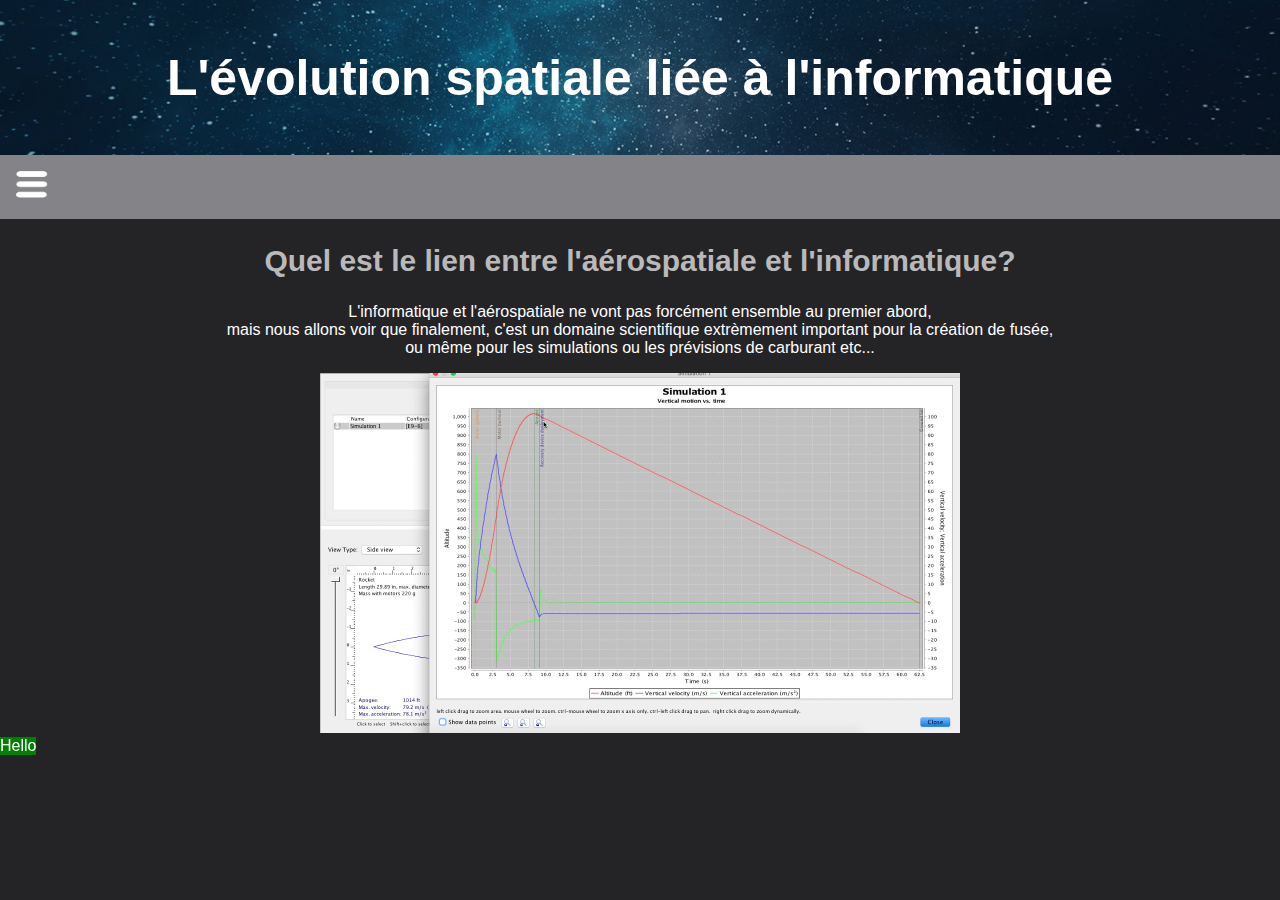
==== index.html @ 3c25ac07 "bottomà&" ====
<!DOCTYPE html>
<html lang="en" dir="ltr">
  <head>
    <meta charset="utf-8">
    <title>Accueil - L'évolution spatiale liée à l'informatique</title>
    <link rel="stylesheet" href="stylesheet.css">
    <link rel="shortcut icon" href="images/favicon.ico">
  </head>
  <body>
    <div class="H1">
      <h1>L'évolution spatiale liée à l'informatique</h1>
    </div>
    <div class="navbar">
      <span style="cursor:pointer" onclick="openNav()"> <img src="images/menuButton.png" alt="menuButton" width="40" height="35">
        <script src="script.js"></script></a>
    </div>
    <div id="SideMenu" class="sidenav">
      <a href="javascript:void(0)" class="closebtn" onclick="closeNav()">&times;</a>
      <a href="#">A propos</a>
      <a href="#">Contact</a>
      <a href="#">Salut</a>
      <a href="#">Contact</a>
    </div>
    <div class="H2">
      <h2>Quel est le lien entre l'aérospatiale et l'informatique? </h2>
    </div>
    <div class="p">
      <p>
        L'informatique et l'aérospatiale ne vont pas forcément ensemble au premier abord, <br> mais nous allons voir que finalement, c'est un domaine scientifique extrèmement important pour la création de fusée, <br> ou même pour les simulations ou les prévisions de carburant etc...
      </p>
    </div>
    <div class="galery">
      <a target="_blank" href="images/openrocketsim.jpg">
        <img src="images/openrocketsim.jpg" alt="graphique de simulation de lancement de fusée" width="640" width="360">
      </a>
    </div>

    <div class="Bbox">
      Hello
    </div>
  </body>
</html>
---- stylesheet.css ----
body{
  background-color: rgb(36, 36, 39);
  margin: 0;
  text-align: center;
  font-family: 'Trebuchet MS', sans-serif;
  color: white;
}
.H1{
  background-image: url("images/headerbackground.jpg");
  background-size:cover;
  background-position: 0%;

  color: white;
  font-size: 25px;
  padding: 15px;
}
.navbar{
  background-color: rgb(132, 132, 136);
  padding: 12px;
  color: white;
  text-decoration: none;
  font-size: 17px;
  text-align: left;
}
.H2{
  color: rgb(185, 185, 185);
  font-size: 20px;
}

.sidenav{
  height: 100%;
  width: 0;
  position: fixed;
  z-index: 1;
  top: 0;
  left: 0;
  background-color: #111;
  overflow-x: hidden;
  transition: 0.5s;
  padding-top: 60px;
  font-family: 'Trebuchet MS', sans-serif;
}
.sidenav a {
  padding: 8px 8px 8px 32px;
  text-decoration: none;
  font-size: 25px;
  color: #818181;
  display: block;
  transition: 0.3s;
}

.sidenav a:hover {
  color: #f1f1f1;
}

.sidenav .closebtn {
  position: absolute;
  top: 0;
  right: 25px;
  font-size: 36px;
  margin-left: 50px;
}

@media screen and (max-height: 450px) {
  .sidenav {padding-top: 15px;}
  .sidenav a {font-size: 18px;}
}

.Bbox{
  background-color: green;
  position: fixed;
  bottom: inherit;
}
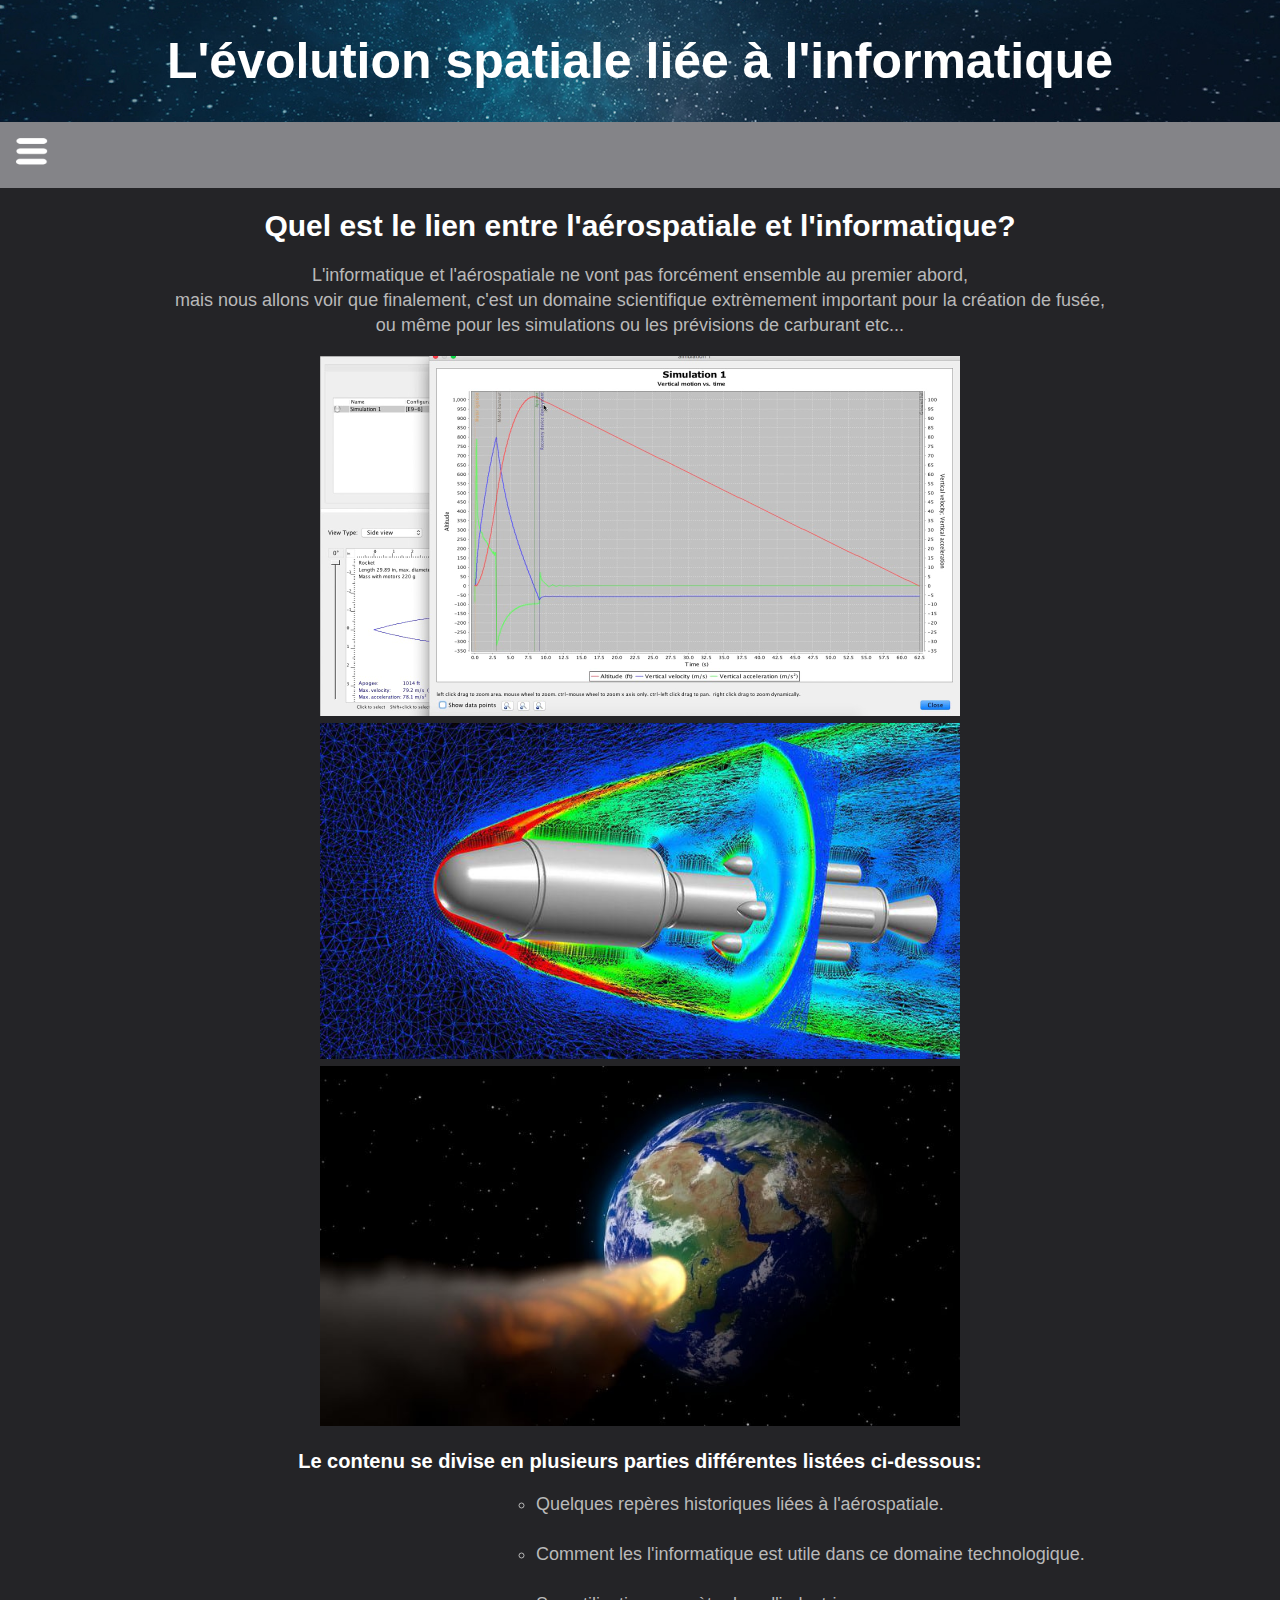
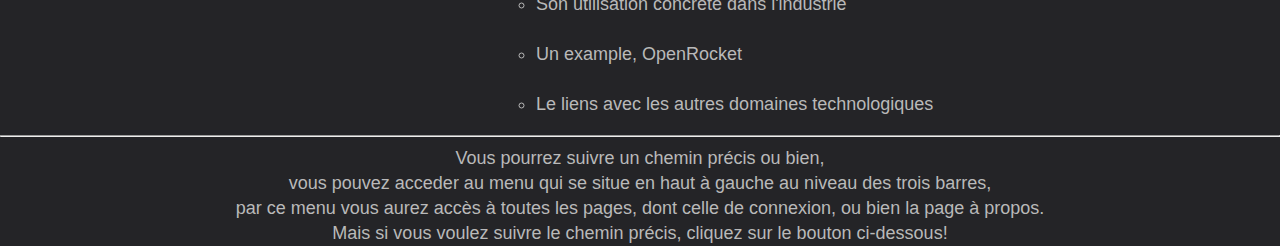
==== commit b03a4106: "Added Summary" ====
--- a/index.html
+++ b/index.html
@@ -16,10 +16,14 @@
     </div>
     <div id="SideMenu" class="sidenav">
       <a href="javascript:void(0)" class="closebtn" onclick="closeNav()">&times;</a>
+      <a href="#">Accueil</a>
+      <a href="#">Histoire</a>
+      <a href="#">Utilisation</a>
+      <a href="#">OpenRocket</a>
+      <a href="#">Le liens avec les autres technologies</a>
+      <a href="#">Sources</a>
       <a href="#">A propos</a>
-      <a href="#">Contact</a>
-      <a href="#">Salut</a>
-      <a href="#">Contact</a>
+      <a href="#">Se Connecter</a>
     </div>
     <div class="H2">
       <h2>Quel est le lien entre l'aérospatiale et l'informatique? </h2>
@@ -33,10 +37,31 @@
       <a target="_blank" href="images/openrocketsim.jpg">
         <img src="images/openrocketsim.jpg" alt="graphique de simulation de lancement de fusée" width="640" width="360">
       </a>
+
+      <a target="_blank" href="images/sim1.jpg">
+        <img src="images/sim1.jpg" alt="graphique de simulation de la température aux environs d'une fusée" width="640" width="360">
+      </a>
+
+      <a target="_blank" href="images/sim2.jpg">
+        <img src="images/sim2.jpg" alt="graphique de simulation de la collision d'un astéroïde avec la Terre" width="640" width="360">
+      </a>
     </div>
-
-    <div class="Bbox">
-      Hello
+    <div class="p">
+      <h2 class="H2">Le contenu se divise en plusieurs parties différentes listées ci-dessous:</h2>
+        <ol class="center">
+          <li>Quelques repères historiques liées à l'aérospatiale.</li>
+          <br>
+          <li>Comment les l'informatique est utile dans ce domaine technologique.</li>
+          <br>
+          <li>Son utilisation concrète dans l'industrie</li>
+          <br>
+          <li>Un example, OpenRocket</li>
+          <br>
+          <li>Le liens avec les autres domaines technologiques</li>
+        </ol>
+        <hr>
+        Vous pourrez suivre un chemin précis ou bien, <br> vous pouvez acceder au menu qui se situe en haut à gauche au niveau des trois barres, <br> par ce menu vous aurez accès à toutes les pages, dont celle de connexion, ou bien la page à propos.
+        <br> Mais si vous voulez suivre le chemin précis, cliquez sur le bouton ci-dessous!
     </div>
   </body>
 </html>
--- a/stylesheet.css
+++ b/stylesheet.css
@@ -3,7 +3,9 @@
   margin: 0;
   text-align: center;
   font-family: 'Trebuchet MS', sans-serif;
-  color: white;
+  color: rgb(185, 185, 185);
+  font-size: 18px;
+  line-height: 25px;
 }
 .H1{
   background-image: url("images/headerbackground.jpg");
@@ -23,7 +25,7 @@
   text-align: left;
 }
 .H2{
-  color: rgb(185, 185, 185);
+  color: White;
   font-size: 20px;
 }
 
@@ -66,8 +68,15 @@
   .sidenav a {font-size: 18px;}
 }
 
-.Bbox{
-  background-color: green;
-  position: fixed;
-  bottom: inherit;
+.center
+{
+ text-align: center;
+ list-style-position: inside;
+ 
 }
+ol.center li
+{
+ text-align: left;
+ margin-left: 40%;
+ list-style: circle;
+}
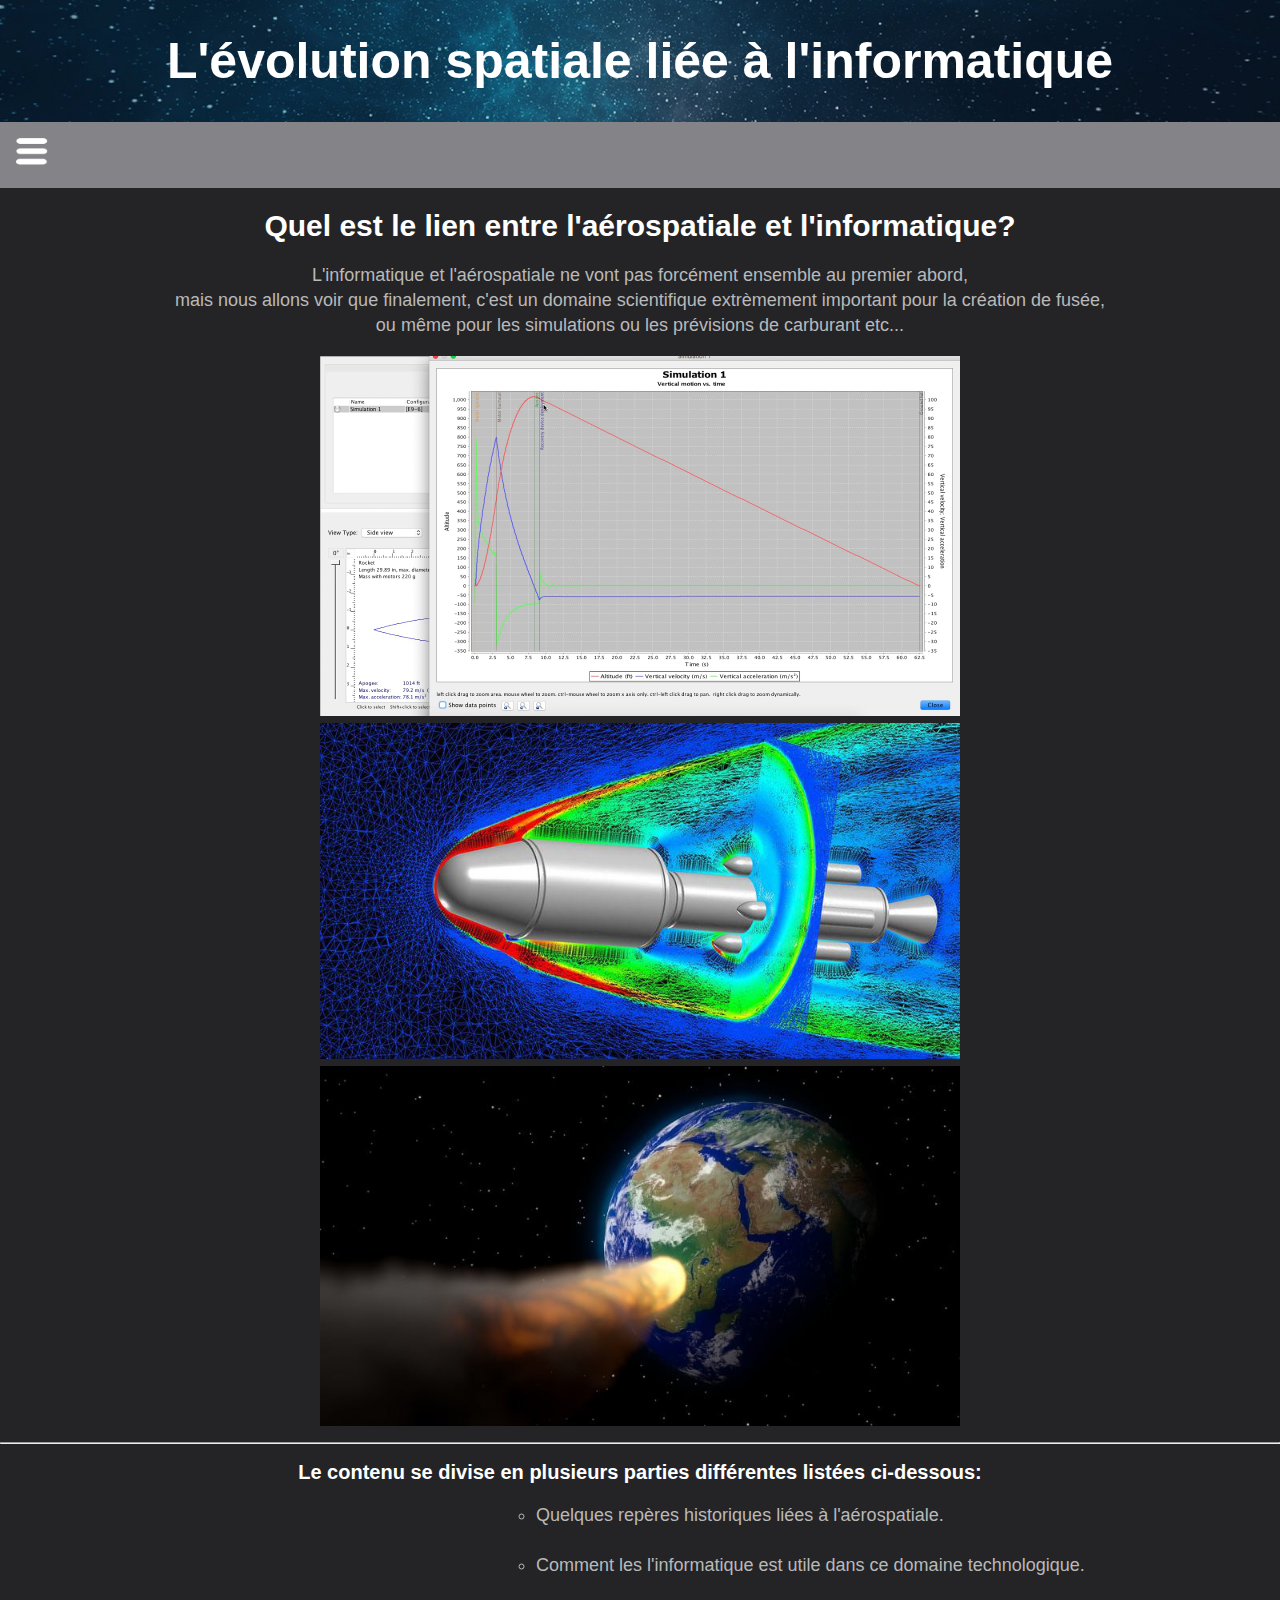
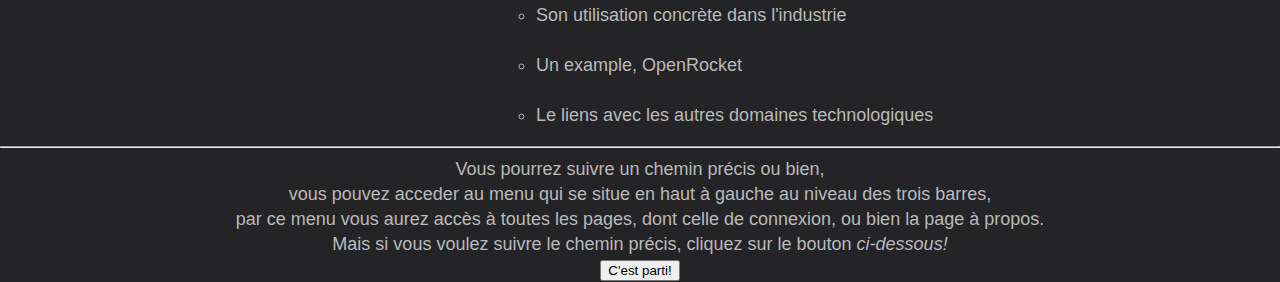
==== commit 691870e7: "added History.html" ====
--- a/index.html
+++ b/index.html
@@ -4,7 +4,7 @@
     <meta charset="utf-8">
     <title>Accueil - L'évolution spatiale liée à l'informatique</title>
     <link rel="stylesheet" href="stylesheet.css">
-    <link rel="shortcut icon" href="images/favicon.ico">
+    <link rel="shortcut icon" href="images/logo.png">
   </head>
   <body>
     <div class="H1">
@@ -17,7 +17,7 @@
     <div id="SideMenu" class="sidenav">
       <a href="javascript:void(0)" class="closebtn" onclick="closeNav()">&times;</a>
       <a href="#">Accueil</a>
-      <a href="#">Histoire</a>
+      <a href="histoire.html">Histoire</a>
       <a href="#">Utilisation</a>
       <a href="#">OpenRocket</a>
       <a href="#">Le liens avec les autres technologies</a>
@@ -46,6 +46,7 @@
         <img src="images/sim2.jpg" alt="graphique de simulation de la collision d'un astéroïde avec la Terre" width="640" width="360">
       </a>
     </div>
+    <hr>
     <div class="p">
       <h2 class="H2">Le contenu se divise en plusieurs parties différentes listées ci-dessous:</h2>
         <ol class="center">
@@ -60,8 +61,9 @@
           <li>Le liens avec les autres domaines technologiques</li>
         </ol>
         <hr>
-        Vous pourrez suivre un chemin précis ou bien, <br> vous pouvez acceder au menu qui se situe en haut à gauche au niveau des trois barres, <br> par ce menu vous aurez accès à toutes les pages, dont celle de connexion, ou bien la page à propos.
-        <br> Mais si vous voulez suivre le chemin précis, cliquez sur le bouton ci-dessous!
+        Vous pourrez suivre un chemin précis  ou bien, <br> vous pouvez acceder au menu qui se situe en haut à gauche au niveau des trois barres, <br> par ce menu vous aurez accès à toutes les pages, dont celle de connexion, ou bien la page à propos.
+        <br> Mais si vous voulez suivre le chemin précis, cliquez sur le bouton <i>ci-dessous!</i> 
     </div>
+    <a href="histoire.html"> <button>C'est parti!</button></a>
   </body>
-</html>
+</html>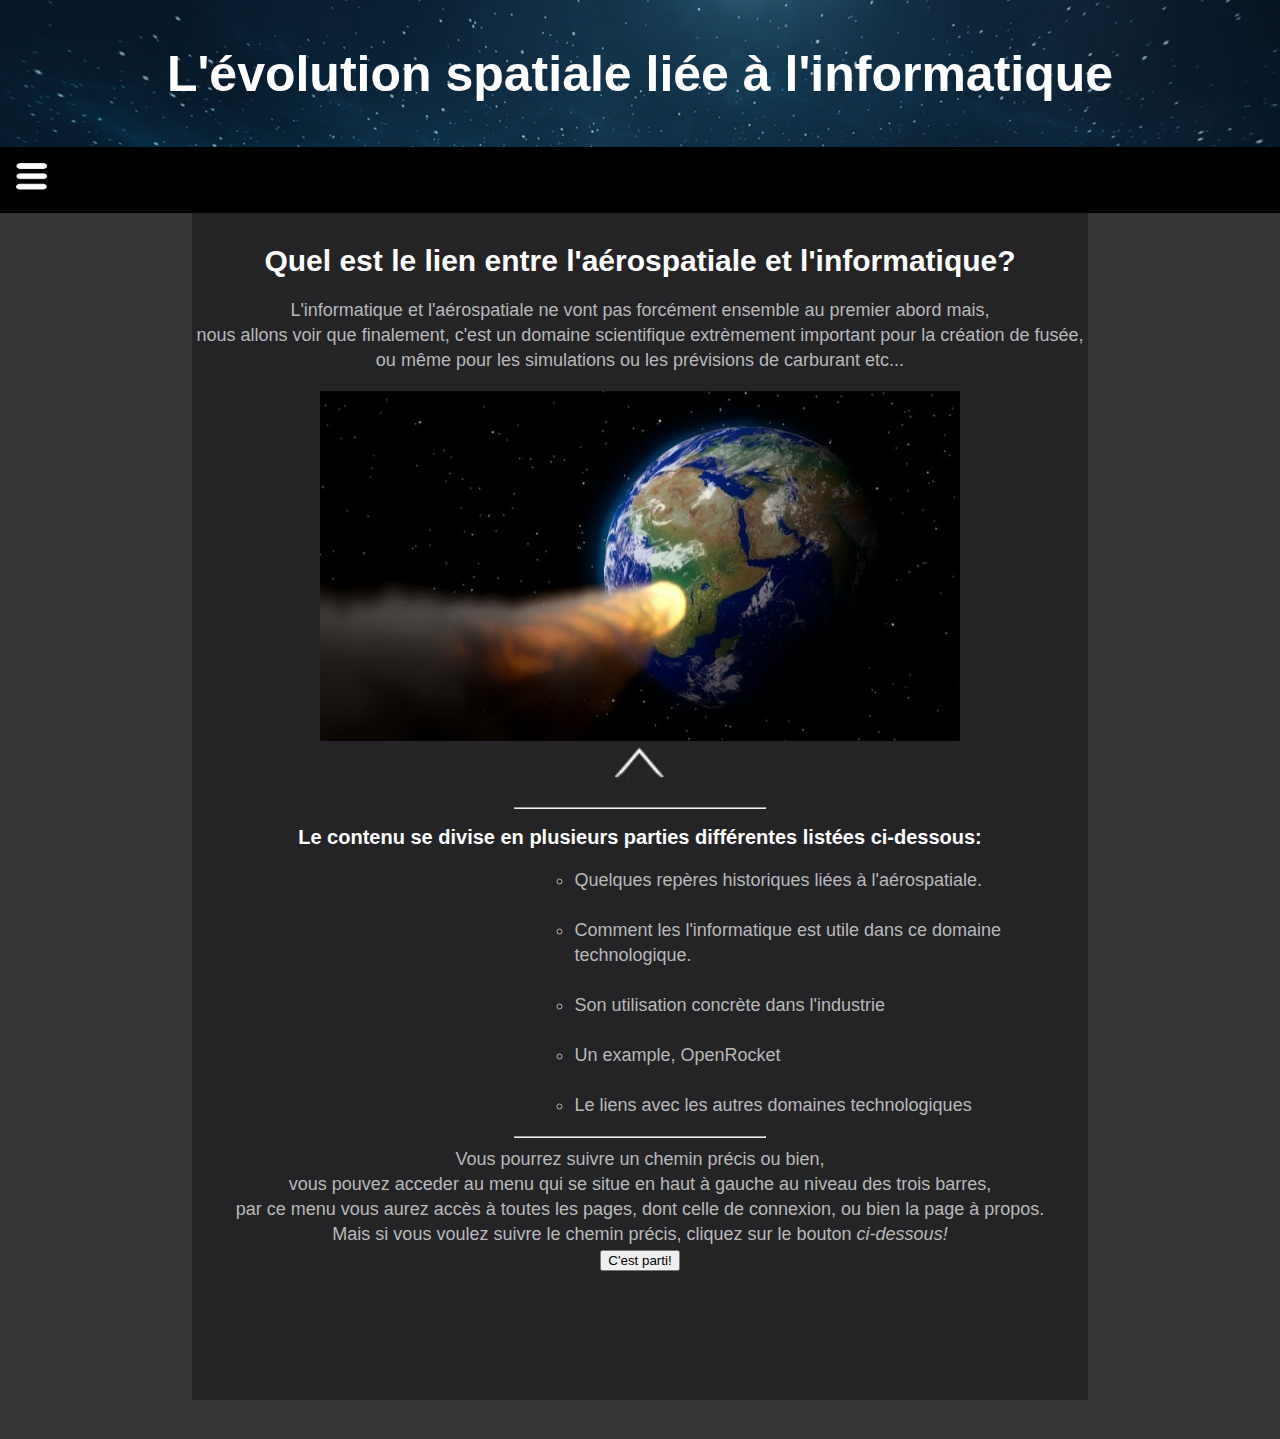
==== commit 62cc05ec: "Fixed Gallery (still need fixes)" ====
--- a/index.html
+++ b/index.html
@@ -16,54 +16,73 @@
     </div>
     <div id="SideMenu" class="sidenav">
       <a href="javascript:void(0)" class="closebtn" onclick="closeNav()">&times;</a>
-      <a href="#">Accueil</a>
+      <a href="" class="active">Accueil</a>
       <a href="histoire.html">Histoire</a>
-      <a href="#">Utilisation</a>
+      <a href="utilisation.html">Utilisation</a>
       <a href="#">OpenRocket</a>
       <a href="#">Le liens avec les autres technologies</a>
       <a href="#">Sources</a>
       <a href="#">A propos</a>
       <a href="#">Se Connecter</a>
     </div>
-    <div class="H2">
-      <h2>Quel est le lien entre l'aérospatiale et l'informatique? </h2>
-    </div>
-    <div class="p">
-      <p>
-        L'informatique et l'aérospatiale ne vont pas forcément ensemble au premier abord, <br> mais nous allons voir que finalement, c'est un domaine scientifique extrèmement important pour la création de fusée, <br> ou même pour les simulations ou les prévisions de carburant etc...
-      </p>
-    </div>
-    <div class="galery">
-      <a target="_blank" href="images/openrocketsim.jpg">
-        <img src="images/openrocketsim.jpg" alt="graphique de simulation de lancement de fusée" width="640" width="360">
-      </a>
-
-      <a target="_blank" href="images/sim1.jpg">
-        <img src="images/sim1.jpg" alt="graphique de simulation de la température aux environs d'une fusée" width="640" width="360">
-      </a>
-
-      <a target="_blank" href="images/sim2.jpg">
-        <img src="images/sim2.jpg" alt="graphique de simulation de la collision d'un astéroïde avec la Terre" width="640" width="360">
+    <div class="container">
+      <div class="H2">
+        <h2>Quel est le lien entre l'aérospatiale et l'informatique? </h2>
+      </div>
+      <div class="p">
+        <p>
+          L'informatique et l'aérospatiale ne vont pas forcément ensemble au premier abord mais, <br> nous allons voir que finalement, c'est un domaine scientifique extrèmement important pour la création de fusée, <br> ou même pour les simulations ou les prévisions de carburant etc...
+        </p>
+      </div>
+      <div id="galery">
+        <a target="_blank" href="images/sim2.jpg" >
+          <img class="image" src="images/sim2.jpg" alt="graphique de simulation de la collision d'un astéroïde avec la Terre" width="640" >
+          <div class="middle" id="1">
+            <div class="textegal">simulation d'un astéroide menaçant de s'écraser sur la terre.</div>
+          </div>
+        </a>
+        <br>
+        <a target="_blank" href="images/openrocketsim.jpg">
+          <img class="image" src="images/openrocketsim.jpg" alt="graphique de simulation de lancement de fusée." width="640">
+          <div class="middle" id="3">
+            <div class="textegal">simulation avec le logiciel OpenRocket.</div>
+          </div>
+        </a>
+        <br>
+  
+        <a target="_blank" href="images/sim1.jpg">
+          <img class="image" src="images/sim1.jpg" alt="graphique de simulation de la température aux environs d'une fusée" width="640">
+          <div class="middle" id="2"> 
+            <div class="textegal">simulation des températures autours d'une fusée.</div>
+          </div>
+        </a>
+      </div>
+  
+      <div>
+        <input type="image" src="images/arrow.png" alt="" id="opengal" onclick="change()" value="open" width="50px" height="50px" title="Montre la suite de la gallerie.">
+      </div>
+      
+      <hr>
+      <div class="p">
+        <h2 class="H2">Le contenu se divise en plusieurs parties différentes listées ci-dessous:</h2>
+          <ol class="center">
+            <li>Quelques repères historiques liées à l'aérospatiale.</li>
+            <br>
+            <li>Comment les l'informatique est utile dans ce domaine technologique.</li>
+            <br>
+            <li>Son utilisation concrète dans l'industrie</li>
+            <br>
+            <li>Un example, OpenRocket</li>
+            <br>
+            <li>Le liens avec les autres domaines technologiques</li>
+          </ol>
+          <hr>
+          Vous pourrez suivre un chemin précis  ou bien, <br> vous pouvez acceder au menu qui se situe en haut à gauche au niveau des trois barres, <br> par ce menu vous aurez accès à toutes les pages, dont celle de connexion, ou bien la page à propos.
+          <br> Mais si vous voulez suivre le chemin précis, cliquez sur le bouton <i>ci-dessous!</i> 
+      </div>
+      <a href="histoire.html"> 
+        <button class="bigb">C'est parti!</button>
       </a>
     </div>
-    <hr>
-    <div class="p">
-      <h2 class="H2">Le contenu se divise en plusieurs parties différentes listées ci-dessous:</h2>
-        <ol class="center">
-          <li>Quelques repères historiques liées à l'aérospatiale.</li>
-          <br>
-          <li>Comment les l'informatique est utile dans ce domaine technologique.</li>
-          <br>
-          <li>Son utilisation concrète dans l'industrie</li>
-          <br>
-          <li>Un example, OpenRocket</li>
-          <br>
-          <li>Le liens avec les autres domaines technologiques</li>
-        </ol>
-        <hr>
-        Vous pourrez suivre un chemin précis  ou bien, <br> vous pouvez acceder au menu qui se situe en haut à gauche au niveau des trois barres, <br> par ce menu vous aurez accès à toutes les pages, dont celle de connexion, ou bien la page à propos.
-        <br> Mais si vous voulez suivre le chemin précis, cliquez sur le bouton <i>ci-dessous!</i> 
-    </div>
-    <a href="histoire.html"> <button>C'est parti!</button></a>
   </body>
 </html>--- a/stylesheet.css
+++ b/stylesheet.css
@@ -1,5 +1,5 @@
 body{
-  background-color: rgb(36, 36, 39);
+  background-color: rgb(54, 54, 54);
   margin: 0;
   text-align: center;
   font-family: 'Trebuchet MS', sans-serif;
@@ -7,17 +7,25 @@
   font-size: 18px;
   line-height: 25px;
 }
+.container{
+  background-color: rgb(36,36,39);
+  margin-right: 15%;
+  margin-left: 15%;
+  margin-bottom: 0%;
+  padding-top: 10px;
+  padding-bottom: 10%;
+}
 .H1{
   background-image: url("images/headerbackground.jpg");
   background-size:cover;
-  background-position: 0%;
-
+  background-position: static;
+  line-height: 50px;
   color: white;
   font-size: 25px;
   padding: 15px;
 }
 .navbar{
-  background-color: rgb(132, 132, 136);
+  background-color: rgb(0, 0, 0);
   padding: 12px;
   color: white;
   text-decoration: none;
@@ -27,6 +35,7 @@
 .H2{
   color: White;
   font-size: 20px;
+  
 }
 
 .sidenav{
@@ -63,6 +72,10 @@
   margin-left: 50px;
 }
 
+.sidenav a.active{
+  background-color: #444444;
+}
+
 @media screen and (max-height: 450px) {
   .sidenav {padding-top: 15px;}
   .sidenav a {font-size: 18px;}
@@ -80,3 +93,57 @@
  margin-left: 40%;
  list-style: circle;
 }
+
+a:hover .image{
+  color: white;
+  opacity: 0.3;
+  overflow: hidden;
+}
+
+.middle{
+  transition: .5s ease;
+  opacity: 0;
+  position: absolute;
+  left: 50%;
+  overflow: hidden;
+  transform: translate(-50%, -150%);
+  -ms-transform: translate(-50%, -50%)
+}
+.image {
+  opacity: 1;
+  transition: .5s ease;
+  backface-visibility: hidden;
+  overflow: hidden;
+}
+
+.textegal {
+  background-color: #444444;
+  color: white;
+  font-size: 16px;
+  padding: 16px 32px;
+  overflow: hidden;
+}
+
+a:hover .middle{
+  opacity: 1;
+  overflow: hidden;
+}
+
+#galery{
+  height: 350px;
+  overflow: hidden;
+}
+
+hr{
+  width:250px;
+}
+#opengal {
+  initial-value: "open";
+  image-orientation: 0deg;
+}
+
+#opengal:hover {
+  background-color: rgb(128, 128, 128);
+  padding-left: 20px;
+  padding-right: 20px;
+}
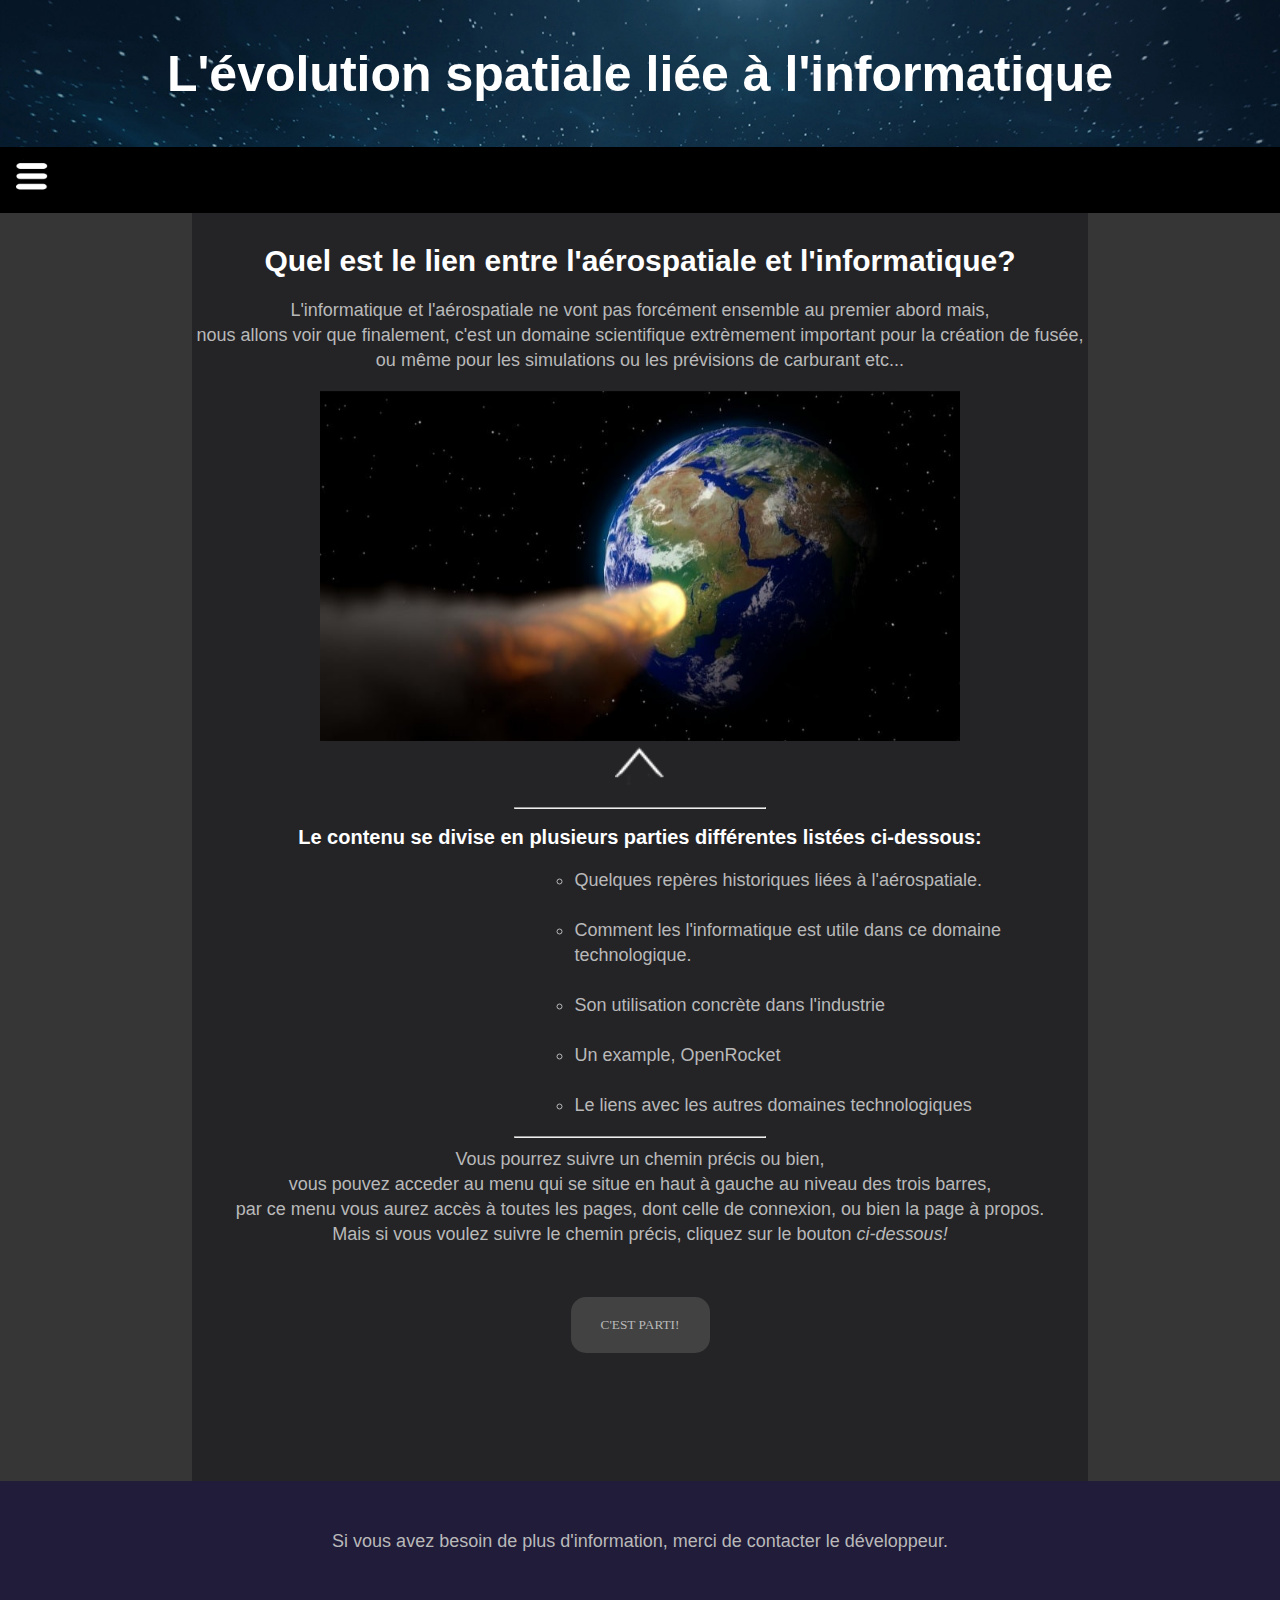
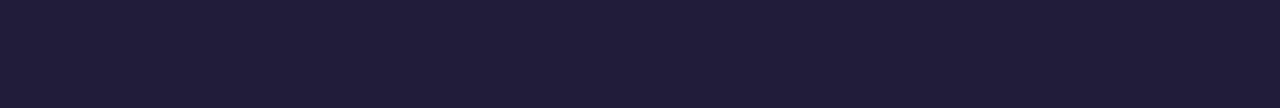
==== commit 3244ae23: "Added Footer" ====
--- a/index.html
+++ b/index.html
@@ -84,5 +84,39 @@
         <button class="bigb">C'est parti!</button>
       </a>
     </div>
+    <div class="footer">
+      <div>
+        <p>
+          Si vous avez besoin de plus d'information, merci de contacter le développeur.
+        </p>
+      </div>
+      <ul>
+        <li>
+          <a href="https://www.youtube.com/channel/UCTOgK5DDCOaGxCZIDVzUjOQ">
+
+          </a>
+        </li>
+        <li>
+          <a href="https://twitter.com/ii_wannou">
+
+          </a>
+        </li>
+        <li>
+          <a href="https://github.com/WannouII">
+
+          </a>
+        </li>
+        <li>
+          <a href="https://codepen.io/steve_75013">
+
+          </a>
+        </li>
+        <li>
+          <a href="mailto:mathysprudhommealbert@gmail.com">
+
+          </a>
+        </li>
+      </ul>
+    </div>
   </body>
 </html>--- a/stylesheet.css
+++ b/stylesheet.css
@@ -6,6 +6,7 @@
   color: rgb(185, 185, 185);
   font-size: 18px;
   line-height: 25px;
+  
 }
 .container{
   background-color: rgb(36,36,39);
@@ -14,6 +15,7 @@
   margin-bottom: 0%;
   padding-top: 10px;
   padding-bottom: 10%;
+  
 }
 .H1{
   background-image: url("images/headerbackground.jpg");
@@ -147,3 +149,61 @@
   padding-left: 20px;
   padding-right: 20px;
 }
+
+.timeline{
+  display: flex;
+  flex-direction: column;
+  width: 50vw;
+  margin: 5% auto;
+}
+
+.description {
+  width: 0;
+  height: 0;
+  overflow:hidden;
+}
+
+.bigb{
+  background-color: rgb(66, 66, 66);
+  padding: 20px;
+  padding-left: 30px;
+  padding-right: 30px;
+  border-radius: 15px;
+  margin-top: 50px;
+  color: rgb(185, 185, 185);
+  font-family: 'Trebuchet MS';
+  text-transform: uppercase;
+  cursor:pointer;
+  border: none;
+}
+.bigb:hover{
+  box-shadow:
+    0 0 15px 7px #fff,
+    0 0 25px 15px #f0f, 
+    0 0 35px 22px #0ff; 
+  background-color: rgb(128, 128, 128);
+  color: #fff;
+}
+
+.footer{
+  grid-area: l-f;
+  display: grid;
+  justify-items: center;
+  row-gap: 40px;
+  padding: 30px 0 60px;
+  background-color: rgb(33, 28, 58);
+}
+
+ul{
+  margin-block-start: 1em;
+  margin-block-end: 1em;
+  margin-inline-start: 0px;
+  margin-inline-end: 0px;
+  padding-inline-start: 40px;
+}
+
+li {
+  display: list-item;
+  cursor: pointer;
+  list-style: none;
+}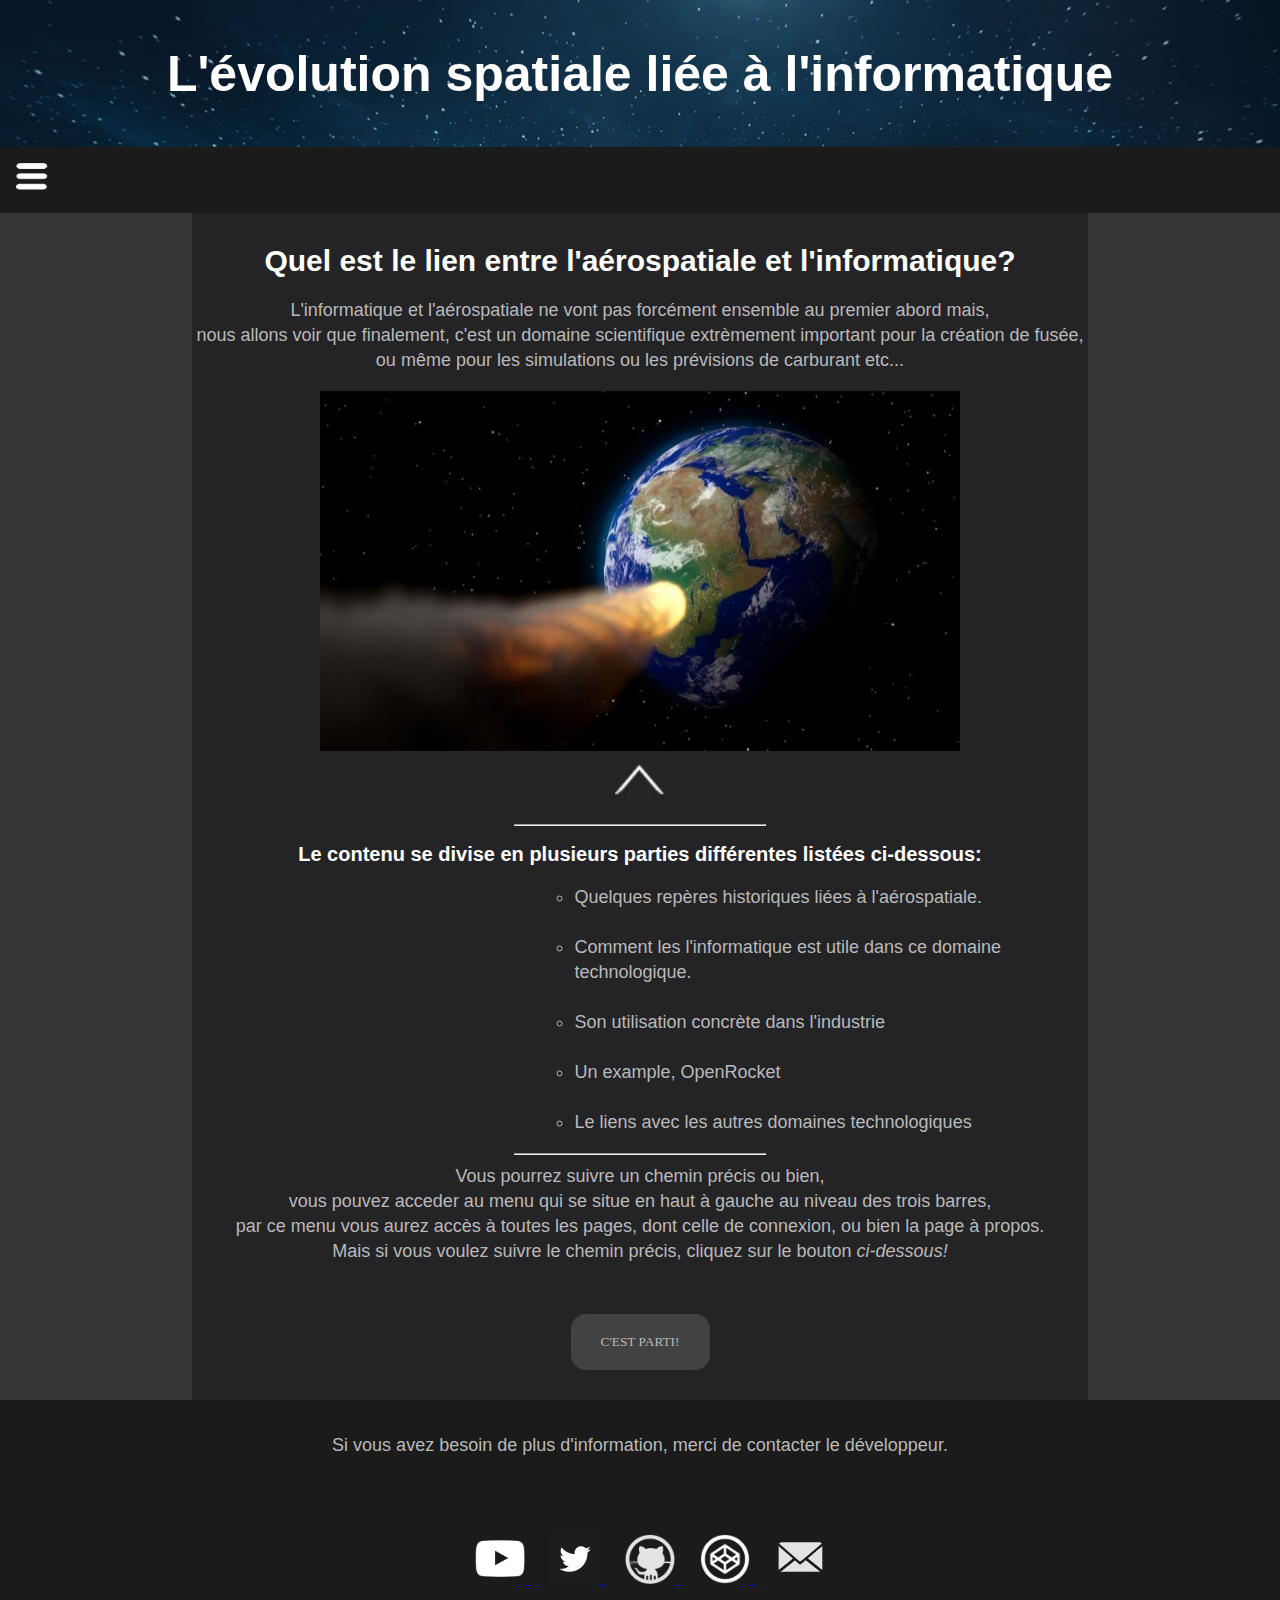
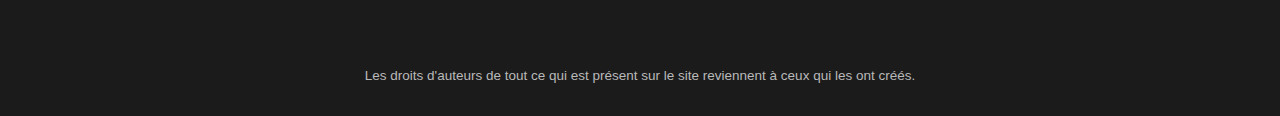
==== commit 14f98203: "added footer" ====
--- a/index.html
+++ b/index.html
@@ -34,13 +34,13 @@
           L'informatique et l'aérospatiale ne vont pas forcément ensemble au premier abord mais, <br> nous allons voir que finalement, c'est un domaine scientifique extrèmement important pour la création de fusée, <br> ou même pour les simulations ou les prévisions de carburant etc...
         </p>
       </div>
-      <div id="galery">
-        <a target="_blank" href="images/sim2.jpg" >
-          <img class="image" src="images/sim2.jpg" alt="graphique de simulation de la collision d'un astéroïde avec la Terre" width="640" >
-          <div class="middle" id="1">
-            <div class="textegal">simulation d'un astéroide menaçant de s'écraser sur la terre.</div>
-          </div>
-        </a>
+      <a target="_blank" href="images/sim2.jpg" >
+        <img class="image" src="images/sim2.jpg" alt="graphique de simulation de la collision d'un astéroïde avec la Terre" width="640" >
+        <div class="middle" id="1">
+          <div class="textegal">simulation d'un astéroide menaçant de s'écraser sur la terre.</div>
+        </div>
+      </a>
+      <div id="galery" >
         <br>
         <a target="_blank" href="images/openrocketsim.jpg">
           <img class="image" src="images/openrocketsim.jpg" alt="graphique de simulation de lancement de fusée." width="640">
@@ -90,33 +90,34 @@
           Si vous avez besoin de plus d'information, merci de contacter le développeur.
         </p>
       </div>
-      <ul>
+      <ul id="logo">
         <li>
           <a href="https://www.youtube.com/channel/UCTOgK5DDCOaGxCZIDVzUjOQ">
-
+            <img src="images/ytblogo.png" alt="youtube logo" class="logo">
           </a>
         </li>
         <li>
           <a href="https://twitter.com/ii_wannou">
-
+            <img src="images/twitterlogo.jpg" alt="" class="logo">
           </a>
         </li>
         <li>
           <a href="https://github.com/WannouII">
-
+            <img src="images/gitlogo.png" alt="" class="logo">
           </a>
         </li>
         <li>
           <a href="https://codepen.io/steve_75013">
-
+            <img src="images/copdenlogo.png" alt="" class="logo">
           </a>
         </li>
         <li>
           <a href="mailto:mathysprudhommealbert@gmail.com">
-
+            <img src="images/maillogo.png" alt="" class="logo">
           </a>
         </li>
       </ul>
+      <p id="smp">Les droits d'auteurs de tout ce qui est présent sur le site reviennent à ceux qui les ont créés.</p>
     </div>
   </body>
 </html>--- a/stylesheet.css
+++ b/stylesheet.css
@@ -2,6 +2,7 @@
   background-color: rgb(54, 54, 54);
   margin: 0;
   text-align: center;
+  justify-content: center;
   font-family: 'Trebuchet MS', sans-serif;
   color: rgb(185, 185, 185);
   font-size: 18px;
@@ -14,8 +15,7 @@
   margin-left: 15%;
   margin-bottom: 0%;
   padding-top: 10px;
-  padding-bottom: 10%;
-  
+  padding-bottom: 30px;
 }
 .H1{
   background-image: url("images/headerbackground.jpg");
@@ -27,7 +27,7 @@
   padding: 15px;
 }
 .navbar{
-  background-color: rgb(0, 0, 0);
+  background-color: rgb(27, 27, 27);
   padding: 12px;
   color: white;
   text-decoration: none;
@@ -83,14 +83,12 @@
   .sidenav a {font-size: 18px;}
 }
 
-.center
-{
+.center{
  text-align: center;
  list-style-position: inside;
  
 }
-ol.center li
-{
+ol.center li{
  text-align: left;
  margin-left: 40%;
  list-style: circle;
@@ -132,8 +130,7 @@
 }
 
 #galery{
-  height: 350px;
-  overflow: hidden;
+  display: none;
 }
 
 hr{
@@ -148,19 +145,6 @@
   background-color: rgb(128, 128, 128);
   padding-left: 20px;
   padding-right: 20px;
-}
-
-.timeline{
-  display: flex;
-  flex-direction: column;
-  width: 50vw;
-  margin: 5% auto;
-}
-
-.description {
-  width: 0;
-  height: 0;
-  overflow:hidden;
 }
 
 .bigb{
@@ -178,9 +162,7 @@
 }
 .bigb:hover{
   box-shadow:
-    0 0 15px 7px #fff,
-    0 0 25px 15px #f0f, 
-    0 0 35px 22px #0ff; 
+    0 0 15px 7px #fff;
   background-color: rgb(128, 128, 128);
   color: #fff;
 }
@@ -190,8 +172,13 @@
   display: grid;
   justify-items: center;
   row-gap: 40px;
-  padding: 30px 0 60px;
-  background-color: rgb(33, 28, 58);
+  padding: 15px 0 15px;
+  background-color: rgb(27, 27, 27);
+  bottom: 0;
+  padding-left: 25%;
+  padding-right: 25%;
+  margin-bottom: 0;
+  
 }
 
 ul{
@@ -202,8 +189,57 @@
   padding-inline-start: 40px;
 }
 
-li {
-  display: list-item;
+ul li{
+  display: inline;
   cursor: pointer;
   list-style: none;
+  padding-right: 20px;
+}
+
+.logo{
+  width: 50px;
+  height: 50px;
+}
+#smp{
+  font-size: 75%;
+}
+
+.timeline{
+  display: flex;
+  flex-direction: column;
+  width: 50vw;
+  margin: 5% auto;
+}
+
+.description {
+  
+  display: none;
+}
+
+.visible:hover + .description{
+  display: block;
+}
+
+.stamp{
+  border: solid;
+  border-radius: 15px;
+  background-color: rgb(49, 49, 49);
+}
+
+.visible:hover{
+  border: solid;
+  border-radius: 10px;
+}
+
+.visible{
+  position: static;
+  
+}
+
+.vl{
+  border-left:dashed;
+  height: 100px;
+  left: 50%;
+  margin-left: 50%;
+  top: 0;
 }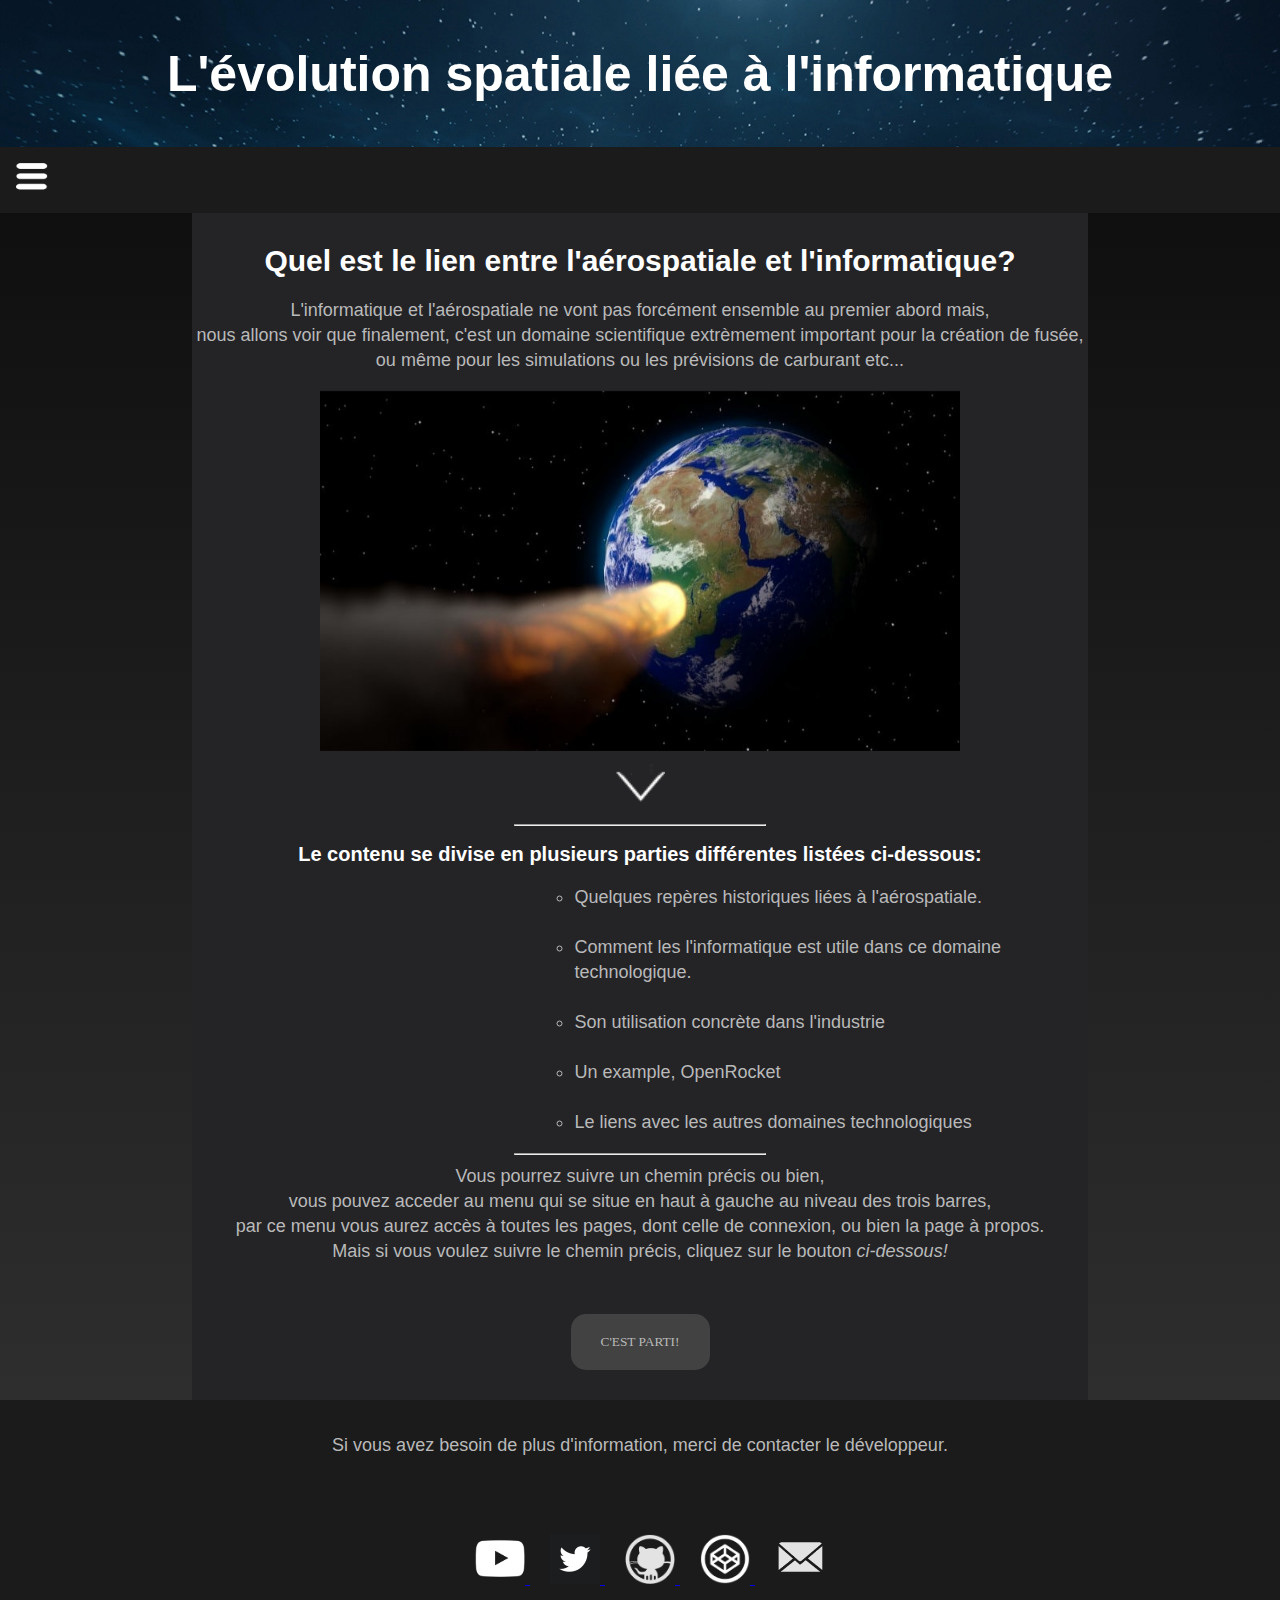
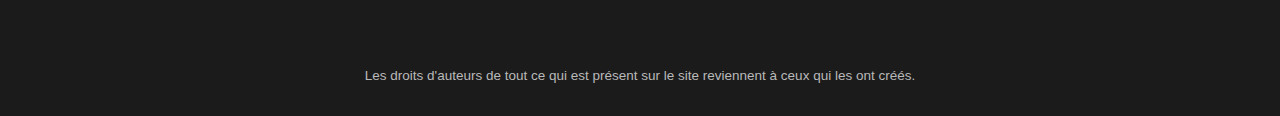
==== commit 261d3033: "update" ====
--- a/index.html
+++ b/index.html
@@ -1,5 +1,5 @@
 <!DOCTYPE html>
-<html lang="en" dir="ltr">
+<html lang="fr" dir="ltr">
   <head>
     <meta charset="utf-8">
     <title>Accueil - L'évolution spatiale liée à l'informatique</title>
@@ -19,11 +19,10 @@
       <a href="" class="active">Accueil</a>
       <a href="histoire.html">Histoire</a>
       <a href="utilisation.html">Utilisation</a>
-      <a href="#">OpenRocket</a>
-      <a href="#">Le liens avec les autres technologies</a>
-      <a href="#">Sources</a>
-      <a href="#">A propos</a>
-      <a href="#">Se Connecter</a>
+      <a href="openRocket.html">OpenRocket</a>
+      <a href="sources.html">Sources</a>
+      <a href="credits.html">A propos</a>
+      <a href="login.html">Se Connecter</a>
     </div>
     <div class="container">
       <div class="H2">
@@ -91,29 +90,29 @@
         </p>
       </div>
       <ul id="logo">
-        <li>
+        <li class="logou">
           <a href="https://www.youtube.com/channel/UCTOgK5DDCOaGxCZIDVzUjOQ">
             <img src="images/ytblogo.png" alt="youtube logo" class="logo">
           </a>
         </li>
-        <li>
+        <li class="logou" >
           <a href="https://twitter.com/ii_wannou">
-            <img src="images/twitterlogo.jpg" alt="" class="logo">
+            <img src="images/twitterlogo.jpg" alt="twitter logo" class="logo">
           </a>
         </li>
-        <li>
+        <li class="logou">
           <a href="https://github.com/WannouII">
-            <img src="images/gitlogo.png" alt="" class="logo">
+            <img src="images/gitlogo.png" alt="github logo" class="logo">
           </a>
         </li>
-        <li>
+        <li class="logou">
           <a href="https://codepen.io/steve_75013">
-            <img src="images/copdenlogo.png" alt="" class="logo">
+            <img src="images/copdenlogo.png" alt="codepen logo" class="logo">
           </a>
         </li>
-        <li>
+        <li class="logou">
           <a href="mailto:mathysprudhommealbert@gmail.com">
-            <img src="images/maillogo.png" alt="" class="logo">
+            <img src="images/maillogo.png" alt="mail logo" class="logo">
           </a>
         </li>
       </ul>
--- a/stylesheet.css
+++ b/stylesheet.css
@@ -1,5 +1,5 @@
 body{
-  background-color: rgb(54, 54, 54);
+  background-image: linear-gradient(rgb(10,10,10), rgb(54, 54, 54));
   margin: 0;
   text-align: center;
   justify-content: center;
@@ -16,11 +16,13 @@
   margin-bottom: 0%;
   padding-top: 10px;
   padding-bottom: 30px;
+  padding-left: 0%;
+  padding-right: 0%;
 }
 .H1{
   background-image: url("images/headerbackground.jpg");
   background-size:cover;
-  background-position: static;
+  background-position: absolute;
   line-height: 50px;
   color: white;
   font-size: 25px;
@@ -162,7 +164,7 @@
 }
 .bigb:hover{
   box-shadow:
-    0 0 15px 7px #fff;
+    0 0 4px 3px #fff;
   background-color: rgb(128, 128, 128);
   color: #fff;
 }
@@ -181,7 +183,7 @@
   
 }
 
-ul{
+#logo{
   margin-block-start: 1em;
   margin-block-end: 1em;
   margin-inline-start: 0px;
@@ -189,7 +191,7 @@
   padding-inline-start: 40px;
 }
 
-ul li{
+#logo .logou{
   display: inline;
   cursor: pointer;
   list-style: none;
@@ -237,9 +239,171 @@
 }
 
 .vl{
-  border-left:dashed;
+  border-left:dashed 2px;
   height: 100px;
   left: 50%;
   margin-left: 50%;
   top: 0;
+}
+
+#login{
+  border: solid;
+  margin-left: 450px;
+  margin-right: 450px;
+  margin-top: 0%;
+  padding-bottom: 3%;
+  line-height: 35px;
+}
+
+#login h5{
+  font-size: 20px;
+}
+
+#login p a{
+  color: #fff;
+}
+
+#login input{
+  border: none;
+  background-color: rgb(185, 185, 185);
+}
+#login input::placeholder{
+  color: black;
+  font-family: 'Trebuchet MS', sans-serif;
+}
+
+#avertissement{
+  font-size: 15px;
+}
+
+#utilisationList{
+  padding-right: 45%;
+  padding-left: 45%;
+  line-height: 40px;
+  font-size: 20px;
+  cursor: pointer;
+}
+
+.pic{
+ height: 200px;
+}
+
+.sideBySide{
+  margin-left: 40px;
+  margin-right: 40px;
+  line-height: 25px;
+  font-size: 15px;
+}
+
+#utilisationList a{
+  color: #818181;
+}
+
+.sideBySide p{
+  text-align: justify;
+  font-size: 15px;
+  line-height: 25px;
+  padding-top: 0px;
+  border-top: 0px;
+  margin-top: 0px;
+}
+
+.sideBySide table tr td p{
+  margin-right: 15px;
+  margin-bottom: -30px;
+  
+}
+
+@-webkit-keyframes rotating {
+  from {
+    -webkit-transform: rotate(0deg);
+    -o-transform: rotate(0deg);
+    transform: rotate(0deg);
+  }
+  to {
+    -webkit-transform: rotate(360deg);
+    -o-transform: rotate(360deg);
+    transform: rotate(360deg);
+  }
+}
+@keyframes rotating {
+  from {
+    -ms-transform: rotate(0deg);
+    -moz-transform: rotate(0deg);
+    -webkit-transform: rotate(0deg);
+    -o-transform: rotate(0deg);
+    transform: rotate(0deg);
+  }
+  to {
+    -ms-transform: rotate(360deg);
+    -moz-transform: rotate(360deg);
+    -webkit-transform: rotate(360deg);
+    -o-transform: rotate(360deg);
+    transform: rotate(360deg);
+  }
+}
+.rotating {
+  -webkit-animation: rotating 5s linear infinite;
+  -moz-animation: rotating 5s linear infinite;
+  -ms-animation: rotating 5s linear infinite;
+  -o-animation: rotating 5s linear infinite;
+  animation: rotating 5s linear infinite;
+}
+
+#subs{
+  color: white;
+}
+
+#nacc{
+  border: solid;
+  margin-left: 450px;
+  margin-right: 450px;
+  margin-top: 0%;
+  padding-bottom: 3%;
+  line-height: 35px;
+}
+#nacc h5{
+  font-size: 20px;
+}
+
+#nacc p a{
+  color: #fff;
+}
+
+#nacc input{
+  border: none;
+  background-color: rgb(185, 185, 185);
+}
+#nacc input::placeholder{
+  color: black;
+  font-family: 'Trebuchet MS', sans-serif;
+}
+
+.titre{
+  text-align: left;
+  color: rgb(211, 211, 211);
+}
+
+.container a{
+  color: #fff;
+}
+
+.contenu {
+  padding-left: 25%;
+  padding-right: 25%;
+}
+
+.def {
+  padding-left: 20%;
+  padding-right: 20%;
+  height: 0%;
+  cursor: pointer;
+}
+
+.sources{ 
+  list-style: none;
+}
+
+.endcredit{
+  width: 250px;
 }